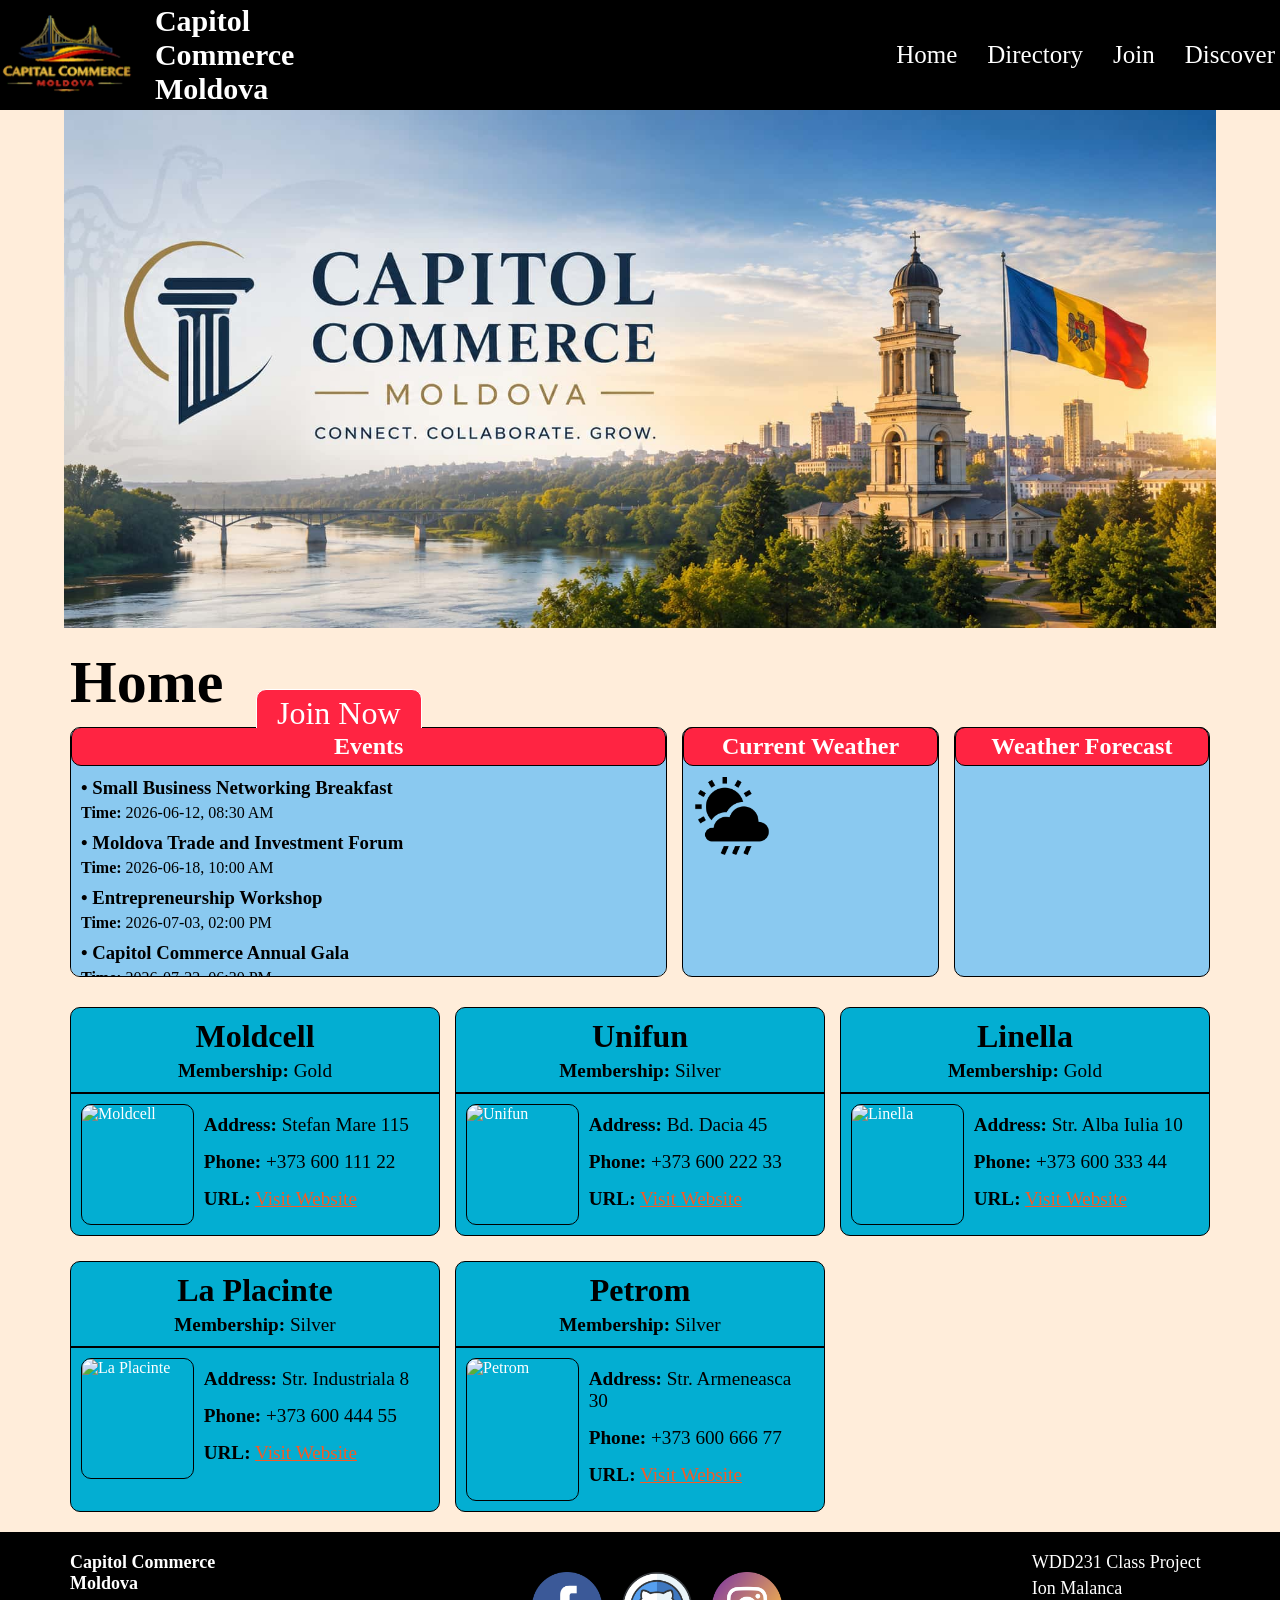
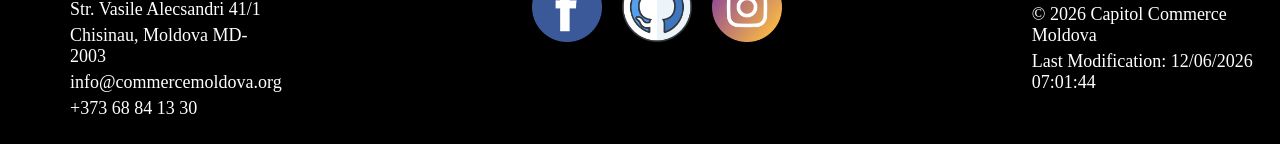
==== chamber/index.html @ 43e7899b "W03 Assignment: Chamber Home Page" ====
<!DOCTYPE html>
<html lang="en">
<head>
    <meta charset="UTF-8">
    <meta name="viewport" content="width=device-width, initial-scale=1.0">
    <meta name="description" content="WDD 231, Ion Malanca, This is the home page for the Chamber of Commerce Project">
    <meta name="author" content="Ion Malanca">
    <title>Chamber Directory Page | WDD 231 | Ion Malanca</title>
    <link rel="stylesheet" href="styles/home.css">
    <link rel="stylesheet" href="styles/home-large.css">
    <script src="scripts/home.js" defer></script>
    <link rel="preconnect" href="https://fonts.googleapis.com">
    <link rel="preconnect" href="https://fonts.gstatic.com" crossorigin>
    <link href="https://fonts.googleapis.com/css2?family=Bebas+Neue&family=Roboto+Mono:ital@0;1&family=Roboto:ital,wght@0,100..900;1,100..900&display=swap" rel="stylesheet">
    <link rel="icon" href="images/favicon.png">
    <meta property="og:title" content="Capitol Commerce Moldova" />
    <meta property="og:description" content="Directory and resources for businesses in Moldova. Join, discover, and connect with local commerce." />
    <meta property="og:image" content="https://ion-malanca.github.io/wdd231/images/logo-icon.png">
    <meta property="og:url" content="https://ion-malanca.github.io/wdd231/" />
    <meta property="og:type" content="website" />
</head>
<body>
    <header>
        <div class="logo">
            <img src="images/logo-icon.jpg" alt="Capital Commerce Moldova Website Logo">
        </div>
        <h2>Capitol Commerce Moldova</h2>
        <button class="hamburger" id="hamburger">☰</button>
        <nav>
            <ul class="navigation" id="nav-menu">
                <li><a href="index.html">Home</a></li>
                <li><a href="directory.html">Directory</a></li>
                <li><a href="join.html">Join</a></li>
                <li><a href="discover.html">Discover</a></li>
            </ul>
        </nav>
    </header>
    <main>
        <div class="hero">
            <img src="images/hero-image.jpg" alt="Moldova Banner">
            <a class="hero-btn" href="join.html">Join Now</a>
        </div>

        <h1>Home</h1>

        <div class="data">
            <div class="event">
                <h2>Events</h2>
                <div id="events" class="events"></div>
            </div>

            <div class="weather">
                <h2>Current Weather</h2>
                <div class="double">
                    <img src="images/weather-icon.png">
                    <div id="current-weather" class="current-weather"></div>
                </div>
            </div>

            <div class="forecast">
                <h2>Weather Forecast</h2>
                <div id="forecast" class="forecasts"></div>
            </div>
        </div>

        <div id="cards" class="cards"></div>
    </main>
    <footer>
        <div class="unu">
            <p class="prima">Capitol Commerce Moldova</p>
            <p>Str. Vasile Alecsandri 41/1</p>
            <p>Chisinau, Moldova MD-2003</p>
            <p>info@commercemoldova.org</p>
            <p>+373 68 84 13 30</p>
        </div>

        <div class="doi">
            <a href="https://www.facebook.com/malanca.ion.5" target="_blank"><img src="images/facebook-icon.png" alt="Link To Facebook account"></a>
            <a href="https://github.com/ion-malanca" target="_blank"><img src="images/github-icon.png" alt="Link To GitHub account"></a>
            <a href="https://www.instagram.com/ionmalancaa/" target="_blank"><img src="images/instagram-icon.png" alt="Link To Instagram account"></a>
        </div>

        <div class="trei">
            <p>WDD231 Class Project</p>
            <p>Ion Malanca</p>
            <p>© <span id="currentYear"></span> Capitol Commerce Moldova</p>
            <p>Last Modification: <span id="lastModified"></span></p>
        </div>
    </footer>
</body>
</html>
---- chamber/styles/home.css ----
* {
	margin: 0;
	padding: 0;
	box-sizing: border-box;
    color: rgba(255, 255, 255);
}

body {
    max-width: 400px;
}

.bg-image {
    position: fixed;
    top: 0;
    left: 0;
    height: auto;
    z-index: -1;
    object-fit: cover;
}

.bg-image-large {
    display: none;
}

header {
    display: flex;
    height: 90px;
    align-items: center;
    background-color: black;
}

header img {
    height: 60px;
}

header h2{
    font-size: 17px;
    color: rgba(255, 255, 255);
    margin-left: 10px;
}

.hamburger {
    display: flex;
    font-size: 2rem;
    background: none;
    border: none;
    color: rgba(255, 255, 255);
    margin-left: 50px;
    position: relative;
    top: -3px;
}

header nav {
    margin-top: 65px;
}

.navigation {
    display: none;
    gap: 20px;
    font-size: 1rem;
    padding: 1rem;
    list-style-type: none;
    width: 400px;
    background-color: rgba(11, 16, 23);
    position: absolute;
    left: 0;
    z-index: 1000;
}

.navigation.active {
    display: grid;
}

.navigation a {
    text-decoration: none;
}

li {
    padding: 5px;
    transition-duration: 0.4s;
}

li:hover {
    background-color: rgba(206, 17, 96);
    color: rgba(255, 255, 255);
}

.hero {
    width: 100%;
}

.hero img {
    display: block;
    width: 100%;
}

.hero-btn {
    position: absolute;
    top: 31.5%;
    left: 8%;

    padding: 5px 20px;
    background-color: #FF2442;
    color: white;
    cursor: pointer;
    border-style: solid;
    border-width: 1px;
    border-color: white;
    border-radius: 10px;
    text-decoration: none;
}

main {
    background-color: #FFEDDA;
}

main h1 {
    color: black;
    margin-top: 20px;
    margin-left: 10px;
    margin-bottom: 10px;
}

.data {
    margin-left: 10px;
    margin-right: 10px;
    margin-bottom: 20px;
}

.event, .weather, .forecast {
    background-color: rgb(61, 178, 255, 0.6);
    margin-bottom: 10px;
    border-style: solid;
    border-width: 1px;
    border-color: black;
    border-radius: 10px;
}

.data h2 {
    display: flex;
    background-color: #FF2442;
    width: 100%;
    padding: 5px;
    justify-content: center;
    border-style: solid;
    border-width: 1px;
    border-color: black;
    border-radius: 10px;
    position: relative;
    top: -1px;
}

.events, .double, .forecasts {
    padding: 10px;
}

.event-card {
    margin-bottom: 10px;
}

.event-card h3, .card h3 {
    color: black;
    margin-bottom: 5px;
}

.event-card strong, .forecast-day strong, .card strong {
    color: black;
}

.data p, .cards p {
    color: black;
}

.double {
    display: grid;
    grid-template-columns: 0.5fr 1fr;
}

.double img {
    width: 100%;
}

.current-weather p {
    margin-bottom: 5px;
    font-size: large;
}

.forecasts {
    display: flex;
    flex-direction: column;
    align-items: center;
}

.current-weather {
    margin-left: 15px;
}

.forecast-day p {
    font-size: x-large;
    margin-bottom: 10px;
}

.cards {
    margin-left: 10px;
    margin-right: 10px;
    padding-bottom: 10px;
    display: grid;
    grid-template-columns: 1fr;
}

.card {
    background-color: rgb(3, 174, 210);
    margin-bottom: 10px;
    border-style: solid;
    border-width: 1px;
    border-color: black;
    border-radius: 10px;
}

.card hr {
    border: none;
    border-top: 2px solid black;
}

.top {
    display: flex;
    flex-direction: column;
    align-items: center;
    padding: 10px;
}

.top h3 {
    font-size: xx-large;
}

.top p, .detail p {
    font-size: larger;
}

.detail {
    display: grid;
    grid-template-columns: 0.5fr 1fr;
    padding: 10px;
    gap: 10px;
}

.detail img {
    width: 100%;
    border-style: solid;
    border-width: 1px;
    border-color: black;
    border-radius: 10px;
}

.detail a {
    color: #F45B26;
}

.detail p {
    margin-bottom: 15px;
}

.details {
    margin-top: 10px;
}

footer {
    background-color: black;
    padding: 20px;
    gap: 20px;
}

.unu p, .trei p{
    margin-bottom: 5px;
    font-size: large;
}

.prima {
    font-weight: bolder;
}

.doi img {
    width: 70px;
}

.doi {
    display: flex;
    justify-content: center;
    gap: 20px;
    margin-top: 20px;
    margin-bottom: 20px;
}
---- chamber/styles/home-large.css ----
@media (min-width: 600px) {
    body {
        max-width: none;
    }

    header {
        align-items: center;
        height: 110px;
    }

    header nav {
        margin-top: 0;
    }

    header img {
        height: 80px;
    }

    header h2{
        font-size: 30px;
        margin-left: 18px;
    }

    main h1 {
        margin-left: 20px;
    }

    .bg-image {
        display: none;
    }

    .bg-image-large {
        display: flex;
        position: fixed;
        top: 0;
        left: 0;
        width: 100vw;
        height: 100vh;
        object-fit: cover;
        z-index: -1;
    }

    .navigation {
        display: flex;
        position: static;
        width: auto;
        background: none;
        padding: 0;
        margin-left: 500px;
    }

    .navigation a {
        font-size: 25px;
    }

    .hamburger {
        display: none;
    }

    .hero img {
        width: 90%;
    }

    .hero {
        display: flex;
        justify-content: center;
    }

    .hero-btn {
        font-size: xx-large;
        top: 76.5%;
        left: 20%;
    }

    main h1 {
        margin-left: 70px;
        font-size: 60px;
    }

    .data {
        margin-left: 70px;
        margin-right: 70px;
        display: flex;
        gap: 15px;
        align-items: stretch;
    }

    .event {
        width: 70%;
        max-height: 250px;
        overflow-y: auto;
    }

    .weather, .forecast {
        width: 30%;
        max-height: 250px;
    }

    .cards {
        margin-left: 70px;
        margin-right: 70px;
        grid-template-columns: 1fr 1fr 1fr;
        gap: 15px;
    }

    footer {
        display: flex;
        padding-left: 70px;
        gap: 250px;
    }
}
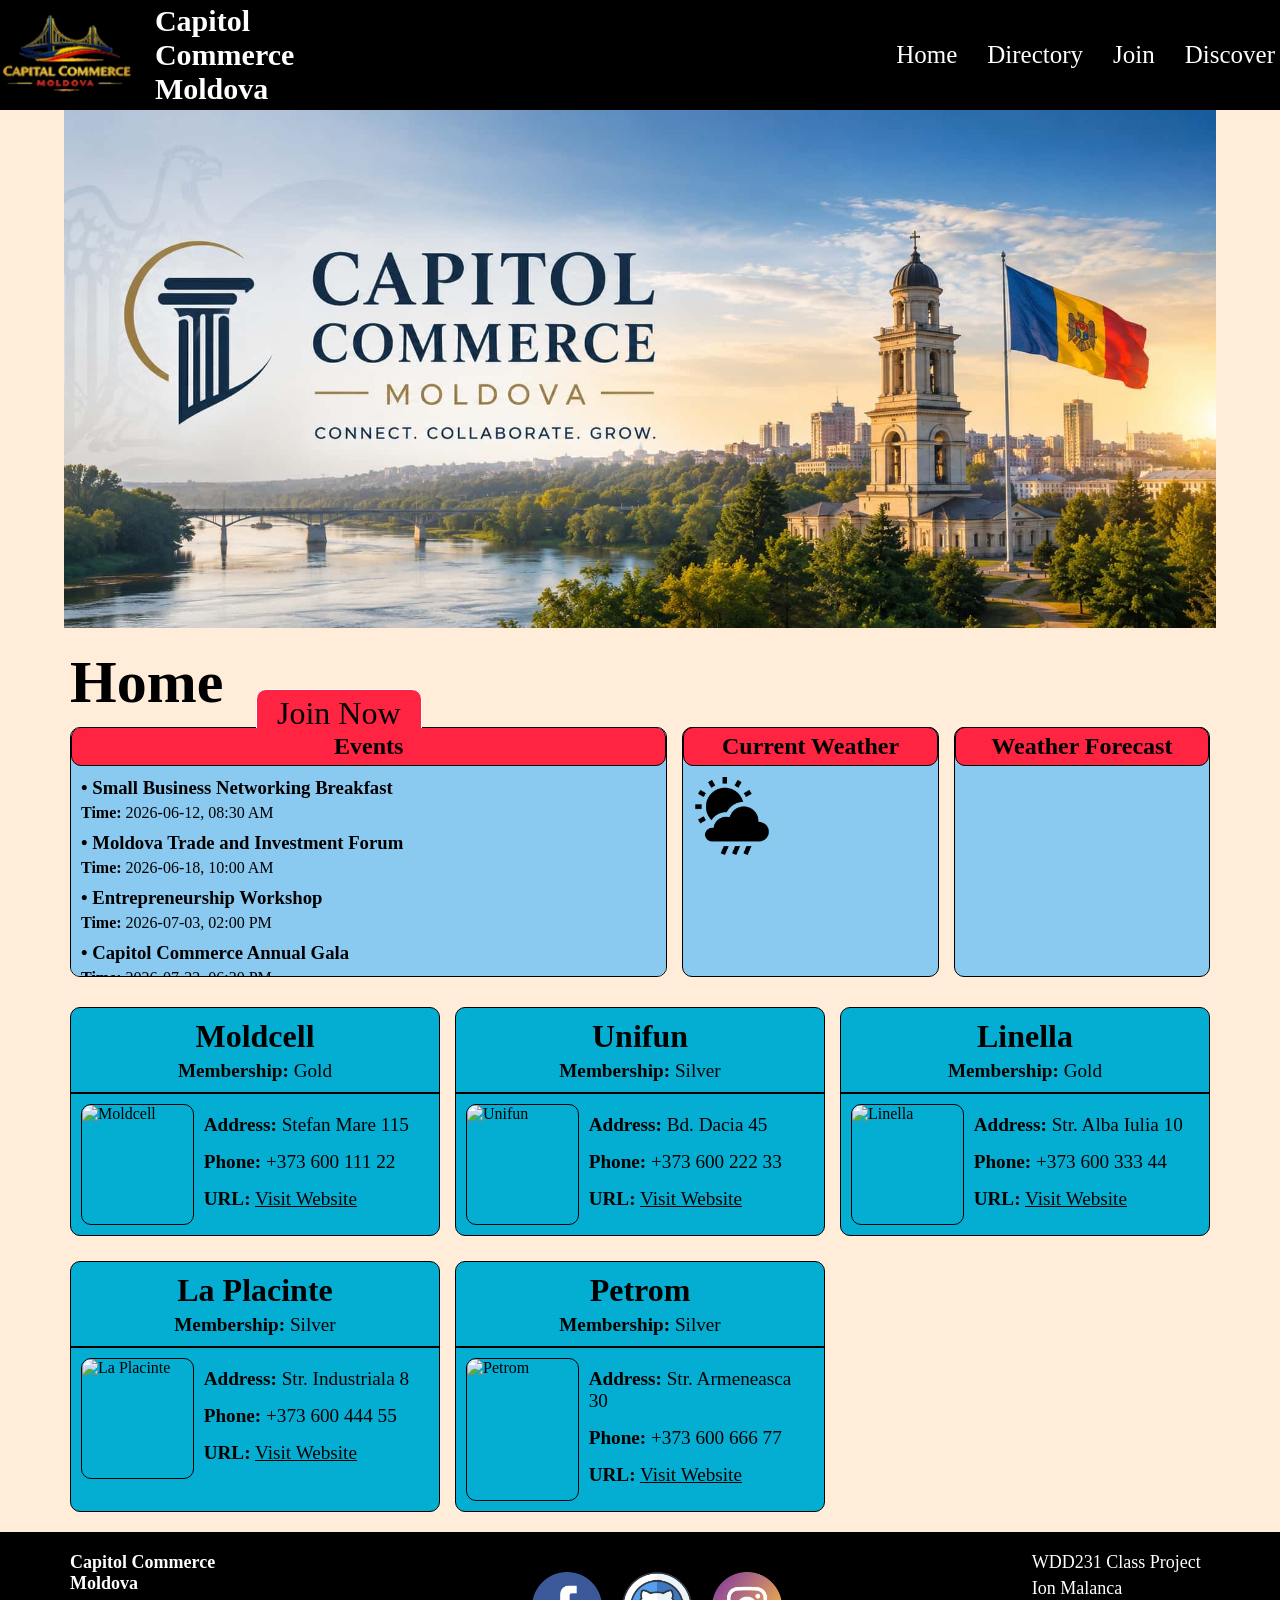
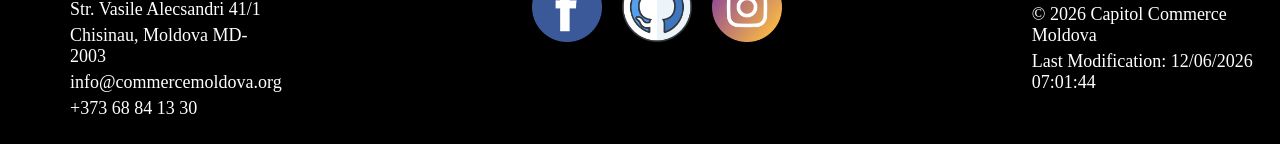
==== commit 9b73e2de: "Week 3 Errors" ====
--- a/chamber/index.html
+++ b/chamber/index.html
@@ -37,7 +37,7 @@
     </header>
     <main>
         <div class="hero">
-            <img src="images/hero-image.jpg" alt="Moldova Banner">
+            <img src="images/hero-image.jpg" alt="Capitol Commerce Moldova Banner">
             <a class="hero-btn" href="join.html">Join Now</a>
         </div>
 
@@ -52,7 +52,7 @@
             <div class="weather">
                 <h2>Current Weather</h2>
                 <div class="double">
-                    <img src="images/weather-icon.png">
+                    <img src="images/weather-icon.png" alt="Weather Icon">
                     <div id="current-weather" class="current-weather"></div>
                 </div>
             </div>
--- a/chamber/styles/home.css
+++ b/chamber/styles/home.css
@@ -2,7 +2,6 @@
 	margin: 0;
 	padding: 0;
 	box-sizing: border-box;
-    color: rgba(255, 255, 255);
 }
 
 body {
@@ -73,6 +72,7 @@
 
 .navigation a {
     text-decoration: none;
+    color: white;
 }
 
 li {
@@ -101,7 +101,7 @@
 
     padding: 5px 20px;
     background-color: #FF2442;
-    color: white;
+    color: black;
     cursor: pointer;
     border-style: solid;
     border-width: 1px;
@@ -253,7 +253,7 @@
 }
 
 .detail a {
-    color: #F45B26;
+    color: black;
 }
 
 .detail p {
@@ -268,6 +268,7 @@
     background-color: black;
     padding: 20px;
     gap: 20px;
+    color: white;
 }
 
 .unu p, .trei p{
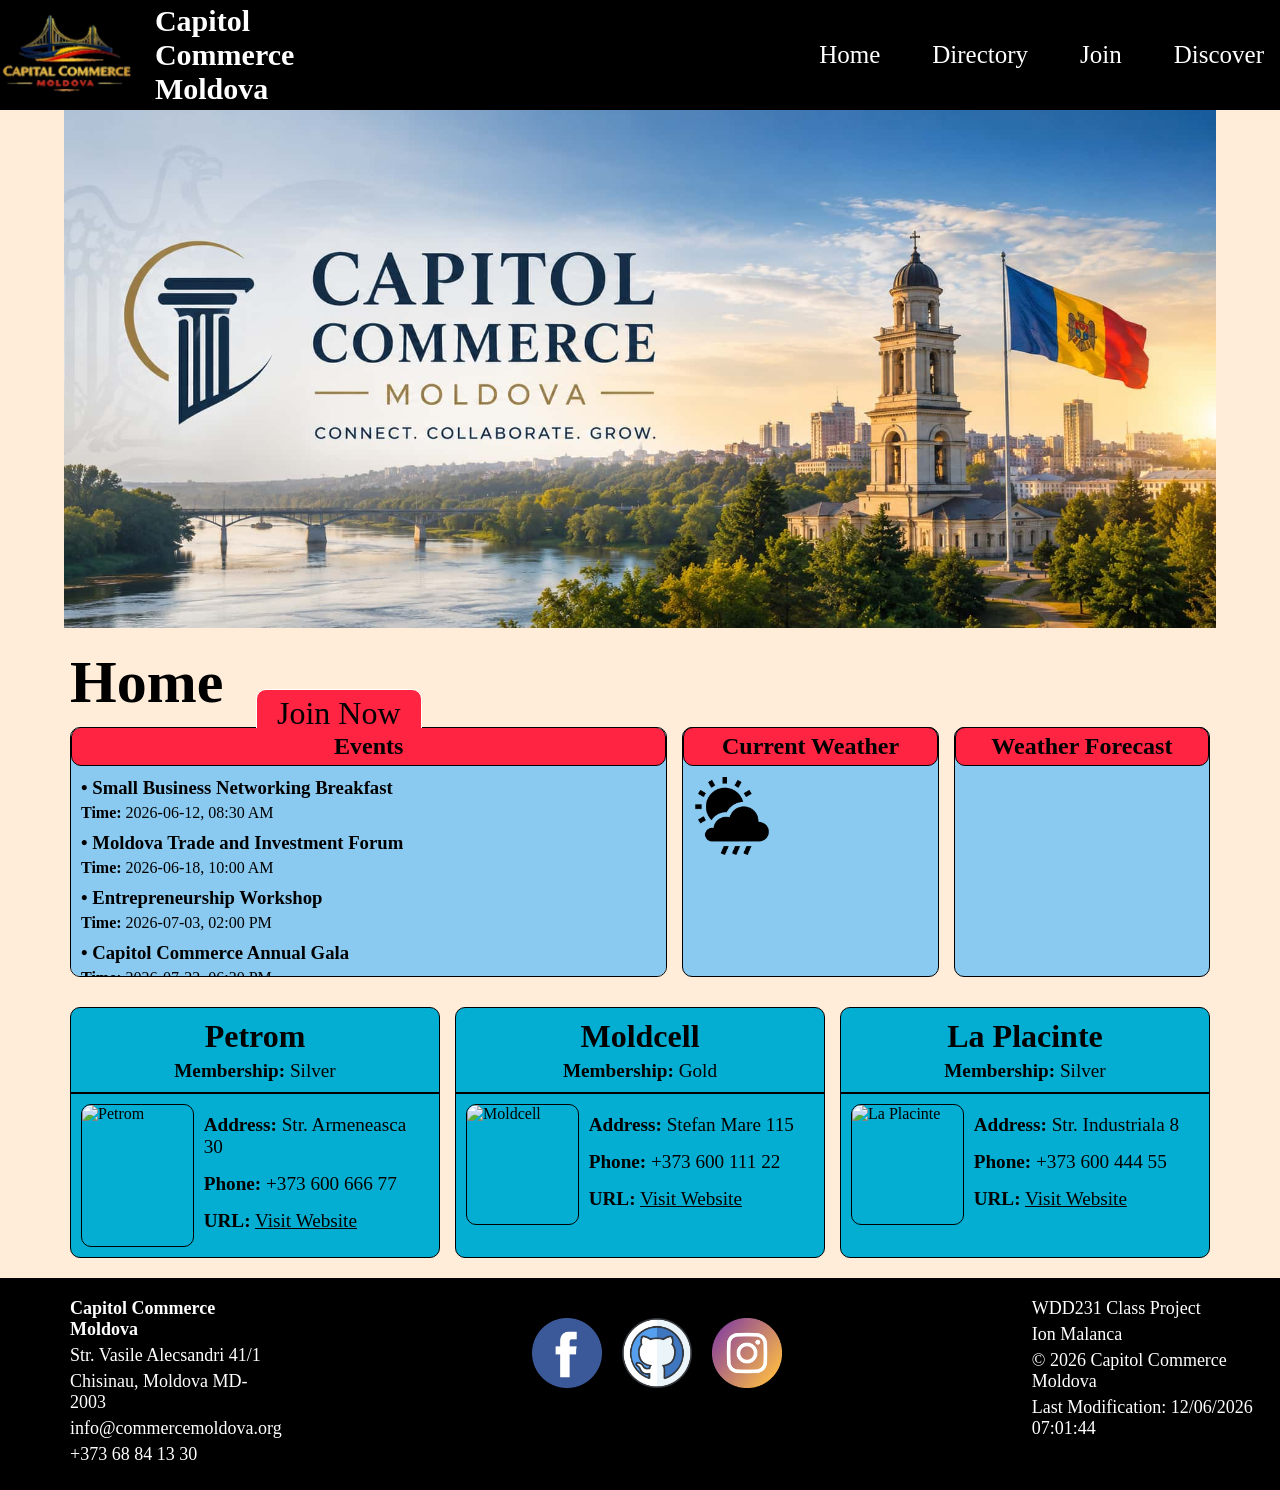
==== commit 4ca845e3: "Instagram" ====
--- a/chamber/index.html
+++ b/chamber/index.html
@@ -77,7 +77,7 @@
         <div class="doi">
             <a href="https://www.facebook.com/malanca.ion.5" target="_blank"><img src="images/facebook-icon.png" alt="Link To Facebook account"></a>
             <a href="https://github.com/ion-malanca" target="_blank"><img src="images/github-icon.png" alt="Link To GitHub account"></a>
-            <a href="https://www.instagram.com/ionmalancaa/" target="_blank"><img src="images/instagram-icon.png" alt="Link To Instagram account"></a>
+            <a href="https://www.instagram.com/ionmalancaa/" target="_blank"><img src="images/instagram-icon.jpg" alt="Link To Instagram account"></a>
         </div>
 
         <div class="trei">
--- a/chamber/styles/home.css
+++ b/chamber/styles/home.css
@@ -70,14 +70,21 @@
     display: grid;
 }
 
+.navigation li {
+    padding: 0;
+}
+
 .navigation a {
+    display: block;
+    width: 100%;
+    padding: 12px 16px;
     text-decoration: none;
     color: white;
 }
 
-li {
-    padding: 5px;
-    transition-duration: 0.4s;
+.navigation a:hover,
+.navigation a.active {
+    background-color: rgba(206, 17, 96);
 }
 
 li:hover {
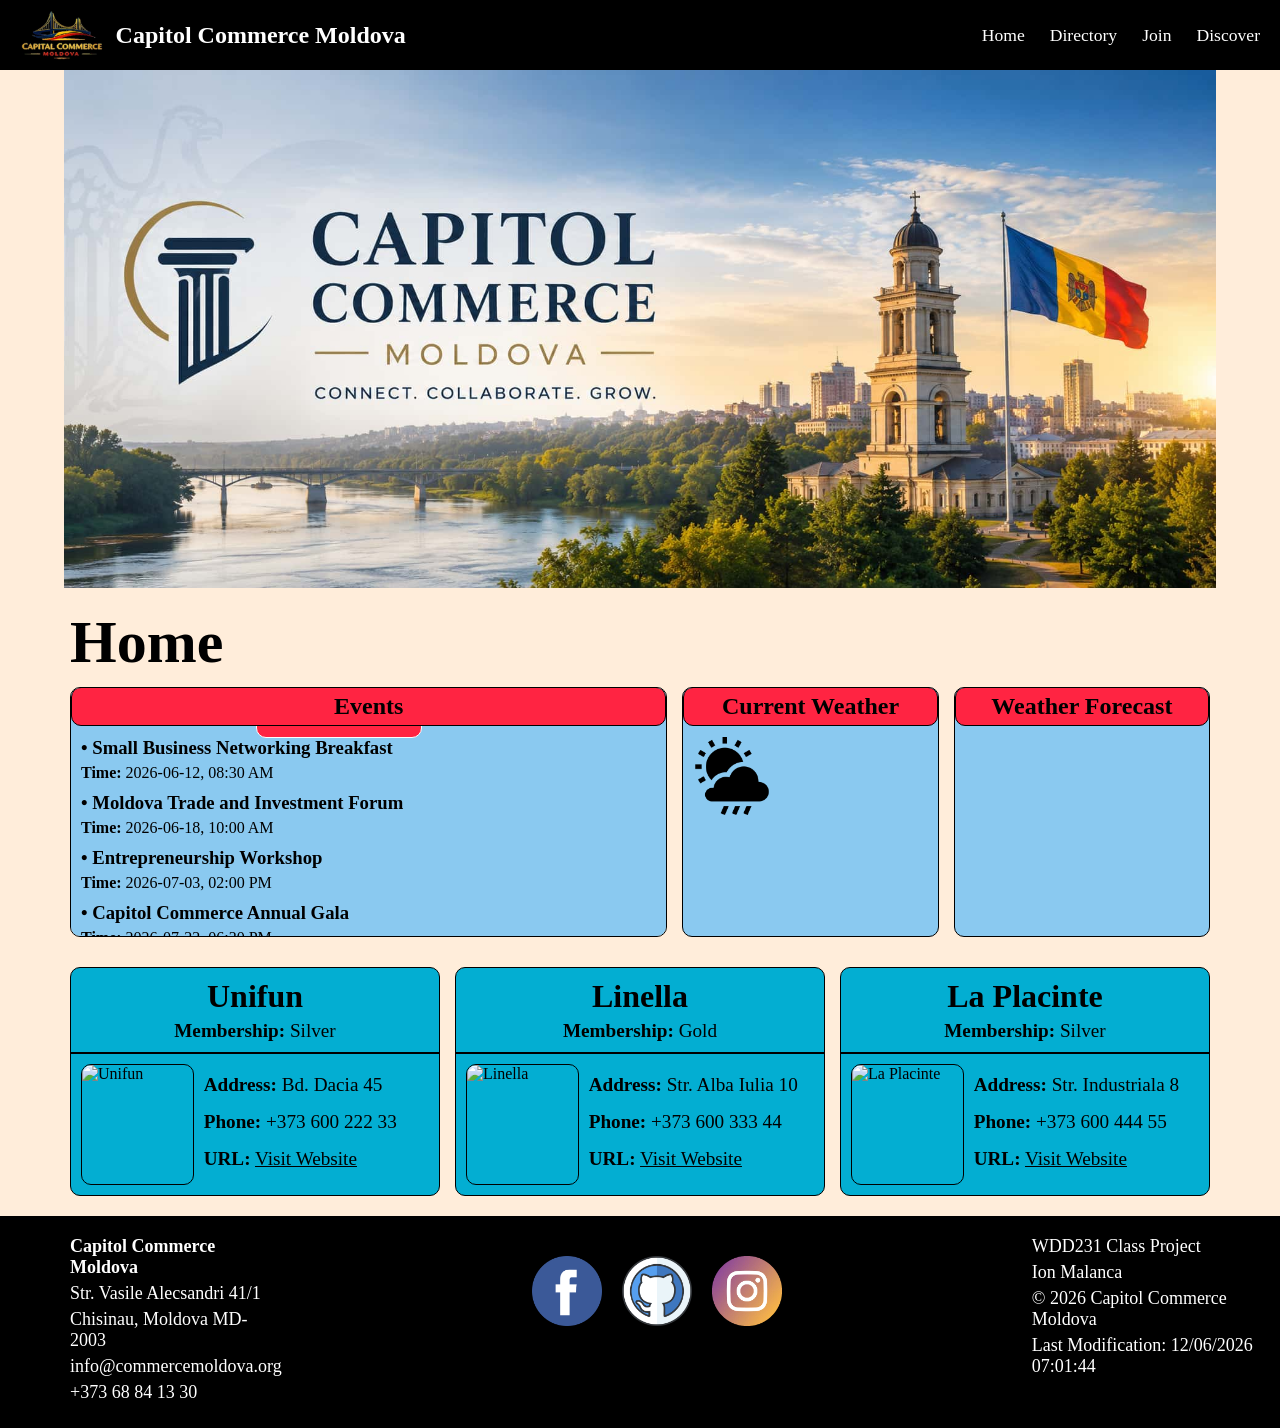
==== commit 76dc9d5d: "W04 Assignment: Chamber Join Page" ====
--- a/chamber/index.html
+++ b/chamber/index.html
@@ -23,8 +23,8 @@
     <header>
         <div class="logo">
             <img src="images/logo-icon.jpg" alt="Capital Commerce Moldova Website Logo">
+            <h2>Capitol Commerce Moldova</h2>
         </div>
-        <h2>Capitol Commerce Moldova</h2>
         <button class="hamburger" id="hamburger">☰</button>
         <nav>
             <ul class="navigation" id="nav-menu">
--- a/chamber/styles/home.css
+++ b/chamber/styles/home.css
@@ -1,83 +1,79 @@
 * {
-	margin: 0;
-	padding: 0;
-	box-sizing: border-box;
+    margin: 0;
+    padding: 0;
+    box-sizing: border-box;
 }
 
 body {
-    max-width: 400px;
-}
-
-.bg-image {
-    position: fixed;
-    top: 0;
-    left: 0;
-    height: auto;
-    z-index: -1;
-    object-fit: cover;
-}
-
-.bg-image-large {
-    display: none;
+    max-width: 100%;
+    margin: 0;
 }
 
 header {
     display: flex;
-    height: 90px;
-    align-items: center;
+    align-items: center;
+    justify-content: space-between;
     background-color: black;
+    padding: 10px;
+    flex-wrap: wrap;
+}
+
+.logo {
+    display: flex;
+    align-items: center;
+    gap: 10px;
 }
 
 header img {
-    height: 60px;
-}
-
-header h2{
-    font-size: 17px;
-    color: rgba(255, 255, 255);
-    margin-left: 10px;
+    height: 50px;
+    width: auto;
+}
+
+header h2 {
+    font-size: 16px;
+    color: white;
+    margin: 0;
 }
 
 .hamburger {
-    display: flex;
+    display: block;
     font-size: 2rem;
     background: none;
     border: none;
-    color: rgba(255, 255, 255);
-    margin-left: 50px;
-    position: relative;
-    top: -3px;
-}
-
-header nav {
-    margin-top: 65px;
+    color: white;
+    cursor: pointer;
+    order: 3;
+}
+
+nav {
+    width: 100%;
+    order: 4;
 }
 
 .navigation {
     display: none;
-    gap: 20px;
+    gap: 0;
     font-size: 1rem;
-    padding: 1rem;
     list-style-type: none;
-    width: 400px;
     background-color: rgba(11, 16, 23);
-    position: absolute;
-    left: 0;
-    z-index: 1000;
+    flex-direction: column;
+    width: 100%;
+    margin-top: 10px;
 }
 
 .navigation.active {
-    display: grid;
+    display: flex;
 }
 
 .navigation li {
     padding: 0;
+    border-bottom: 1px solid #333;
 }
 
 .navigation a {
     display: block;
     width: 100%;
-    padding: 12px 16px;
+    padding: 15px 16px;
     text-decoration: none;
     color: white;
 }
@@ -89,7 +85,6 @@
 
 li:hover {
     background-color: rgba(206, 17, 96);
-    color: rgba(255, 255, 255);
 }
 
 .hero {
--- a/chamber/styles/home-large.css
+++ b/chamber/styles/home-large.css
@@ -4,57 +4,56 @@
     }
 
     header {
+        display: flex;
         align-items: center;
-        height: 110px;
+        justify-content: space-between;
+        padding: 10px 20px;
+        flex-wrap: nowrap;
     }
 
-    header nav {
-        margin-top: 0;
+    .logo {
+        flex-shrink: 0;
     }
 
-    header img {
-        height: 80px;
+    header h2 {
+        font-size: 1.5rem;
+        white-space: nowrap;
     }
 
-    header h2{
-        font-size: 30px;
-        margin-left: 18px;
+    .hamburger {
+        display: none !important;
+    }
+
+    nav {
+        width: auto;
+        order: 2;
+    }
+
+    .navigation {
+        display: flex !important;
+        flex-direction: row;
+        background-color: transparent;
+        width: auto;
+        margin-top: 0;
+        gap: 25px;
+    }
+
+    .navigation li {
+        border-bottom: none;
+    }
+
+    .navigation a {
+        padding: 10px 0;
+        font-size: 1.1rem;
+    }
+
+    .navigation a:hover {
+        background-color: transparent;
+        color: rgba(206, 17, 96);
     }
 
     main h1 {
         margin-left: 20px;
-    }
-
-    .bg-image {
-        display: none;
-    }
-
-    .bg-image-large {
-        display: flex;
-        position: fixed;
-        top: 0;
-        left: 0;
-        width: 100vw;
-        height: 100vh;
-        object-fit: cover;
-        z-index: -1;
-    }
-
-    .navigation {
-        display: flex;
-        position: static;
-        width: auto;
-        background: none;
-        padding: 0;
-        margin-left: 500px;
-    }
-
-    .navigation a {
-        font-size: 25px;
-    }
-
-    .hamburger {
-        display: none;
     }
 
     .hero img {
@@ -94,6 +93,7 @@
     .weather, .forecast {
         width: 30%;
         max-height: 250px;
+        overflow-y: auto;
     }
 
     .cards {
